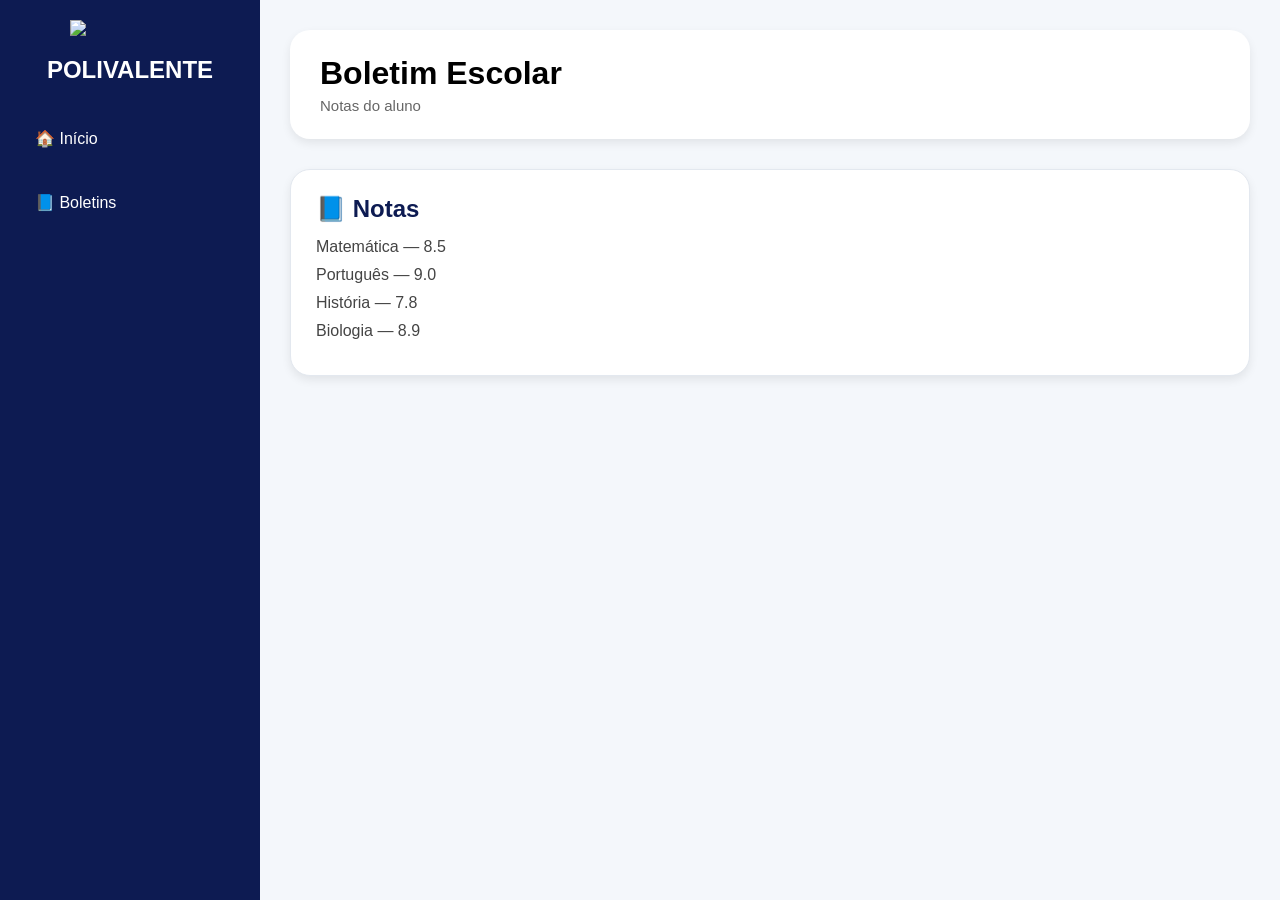
==== boletins.html @ 8d3a7cd3 "Add files via upload" ====
<!DOCTYPE html>
<html lang="pt-br">

<head>
    <meta charset="UTF-8">
    <title>Boletins</title>

    <link rel="stylesheet" href="style.css">
</head>

<body>

<div class="sidebar">

    <img src="imagens/logo.png" class="logo">

    <h2>POLIVALENTE</h2>

    <ul>
        <li><a href="portal.html">🏠 Início</a></li>
        <li><a href="boletins.html">📘 Boletins</a></li>
    </ul>

</div>

<div class="main">

    <div class="topbar">

        <div>
            <h1>Boletim Escolar</h1>

            <p class="subtitulo">
                Notas do aluno
            </p>
        </div>

    </div>

    <div class="card">

        <h2>📘 Notas</h2>

        <p>Matemática — 8.5</p>

        <p>Português — 9.0</p>

        <p>História — 7.8</p>

        <p>Biologia — 8.9</p>

    </div>

</div>

</body>
</html>
---- style.css ----
*{
    margin:0;
    padding:0;
    box-sizing:border-box;
    font-family:Arial, sans-serif;
}

body{
    display:flex;
    background:#f4f7fb;
}

/* MENU LATERAL */

.sidebar{
    width:260px;
    height:100vh;
    background:#0d1b52;
    color:white;
    padding:20px;
    position:fixed;
    left:0;
    top:0;
}

.logo{
    width:120px;
    display:block;
    margin:0 auto 20px;
}

.sidebar h2{
    text-align:center;
    margin-bottom:30px;
}

.sidebar ul{
    list-style:none;
}

.sidebar li{
    padding:15px;
    margin-bottom:15px;
    border-radius:12px;
    cursor:pointer;
    transition:0.3s;
}

.sidebar li:hover{
    background:#304ffe;

    transform:translateX(5px);

}


/* CONTEÚDO */

.main{
    margin-left:260px;

    width:calc(100% - 260px);

    min-height:100vh;

    padding:30px;

    display:flex;

    flex-direction:column;
}

/* TOPO */

.topbar{
    background:white;
    padding:20px;

    border-radius:20px;

    display:flex;
    justify-content:space-between;
    align-items:center;

    margin-bottom:30px;

    box-shadow:0 4px 10px rgba(0,0,0,0.08);
}

.topbar{
    background:white;

    padding:25px 30px;

    border-radius:20px;

    display:flex;

    justify-content:space-between;

    align-items:center;

    margin-bottom:30px;

    box-shadow:0 4px 10px rgba(0,0,0,0.08);
}

.user{
    background:#0d1b52;

    color:white;

    padding:12px 22px;

    border-radius:14px;

    font-weight:bold;
}

/* GRID DOS CARDS */

.cards{
    display:grid;

    grid-template-columns:repeat(2, 1fr);

    gap:20px;

    flex:1;
}

/* CARDS */

.card{
    border:1px solid #e3e8ef;
    background:white;

    padding:25px;

    border-radius:20px;

    box-shadow:0 4px 10px rgba(0,0,0,0.08);

    transition:0.3s;
}

.card:hover{
    transform:translateY(-5px);
}

.card h2{
    color:#0d1b52;

    margin-bottom:15px;
}

.card p{
    margin:10px 0;

    color:#444;
}
.perfil{
    border-left:8px solid #304ffe;
}

.calendario{
    border-left:8px solid #7c4dff;
}

.avisos{
    border-left:8px solid #ff7043;
}

.disciplinas{
    border-left:8px solid #43a047;
}
footer{
    text-align:center;

    margin-top:30px;

    padding:20px;

    color:#555;
}
/* CORES DOS CARDS */

.perfil{
    border-left:8px solid #304ffe;
}

.calendario{
    border-left:8px solid #7c4dff;
}

.avisos{
    border-left:8px solid #ff7043;
}

.disciplinas{
    border-left:8px solid #43a047;
}
/* RODAPÉ */

footer{
    text-align:center;

    padding:20px;

    color:#555;
}
.subtitulo{
    color:#666;

    margin-top:5px;

    font-size:15px;
}
.sidebar a{
    color:white;

    text-decoration:none;

    display:block;
}
/* LOGIN */

.login-body{
    display:flex;

    justify-content:center;

    align-items:center;

    height:100vh;

    background:#0d1b52;
}

.login-box{
    background:white;

    padding:40px;

    border-radius:20px;

    width:350px;

    text-align:center;

    box-shadow:0 4px 20px rgba(0,0,0,0.2);
}

.login-box input{
    width:100%;

    padding:15px;

    margin:10px 0;

    border-radius:10px;

    border:1px solid #ccc;

    outline:none;
}

.login-box button{
    width:100%;

    padding:15px;

    border:none;

    border-radius:10px;

    background:#304ffe;

    color:white;

    font-size:16px;

    cursor:pointer;

    margin-top:10px;

    cursor:pointer;

    transition:0.3s;
}

.login-box button:hover{
    background:#1f3290;
}
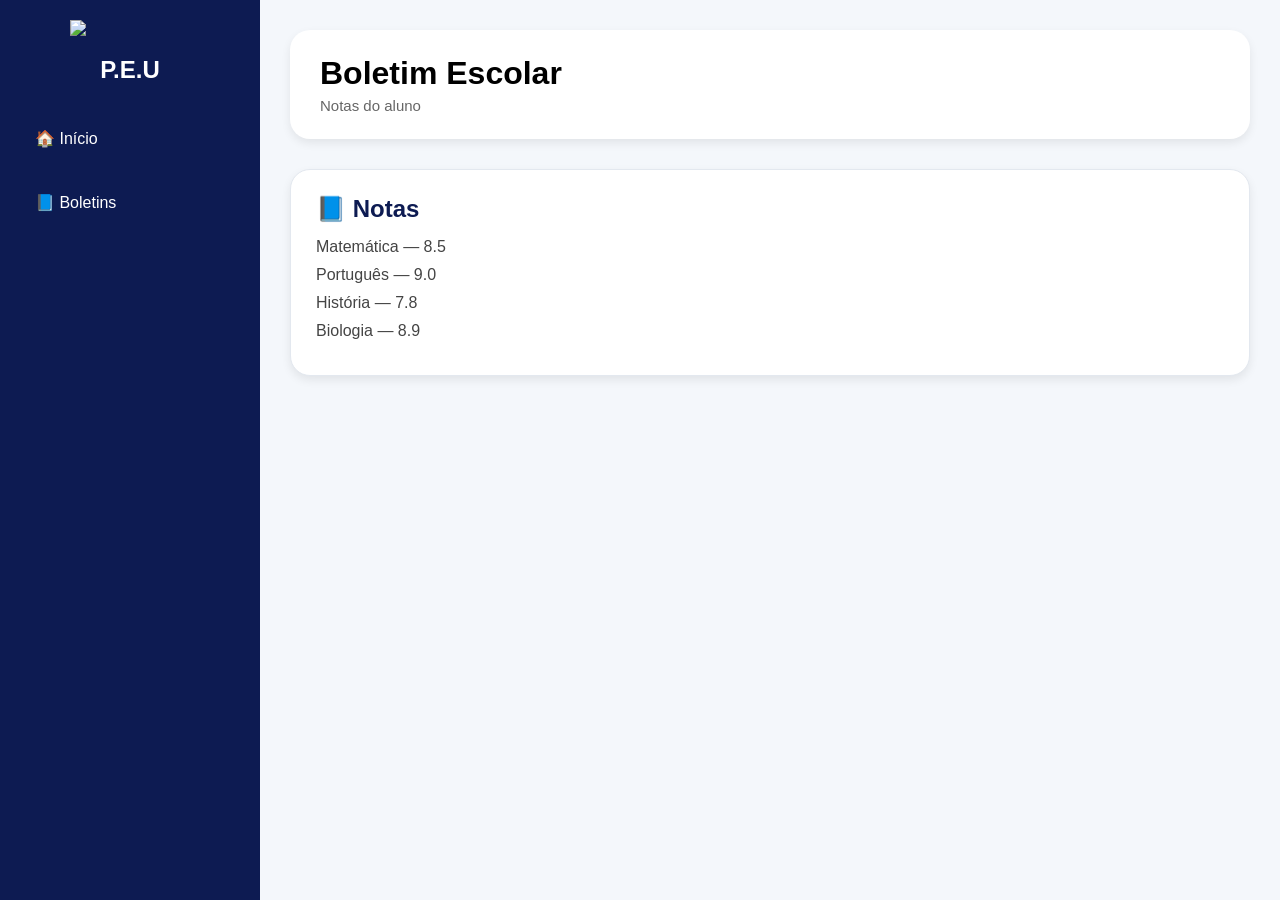
==== commit 3c876596: "Update boletins.html" ====
--- a/boletins.html
+++ b/boletins.html
@@ -14,7 +14,7 @@
 
     <img src="imagens/logo.png" class="logo">
 
-    <h2>POLIVALENTE</h2>
+    <h2>P.E.U</h2>
 
     <ul>
         <li><a href="portal.html">🏠 Início</a></li>
@@ -54,4 +54,4 @@
 </div>
 
 </body>
-</html>+</html>
